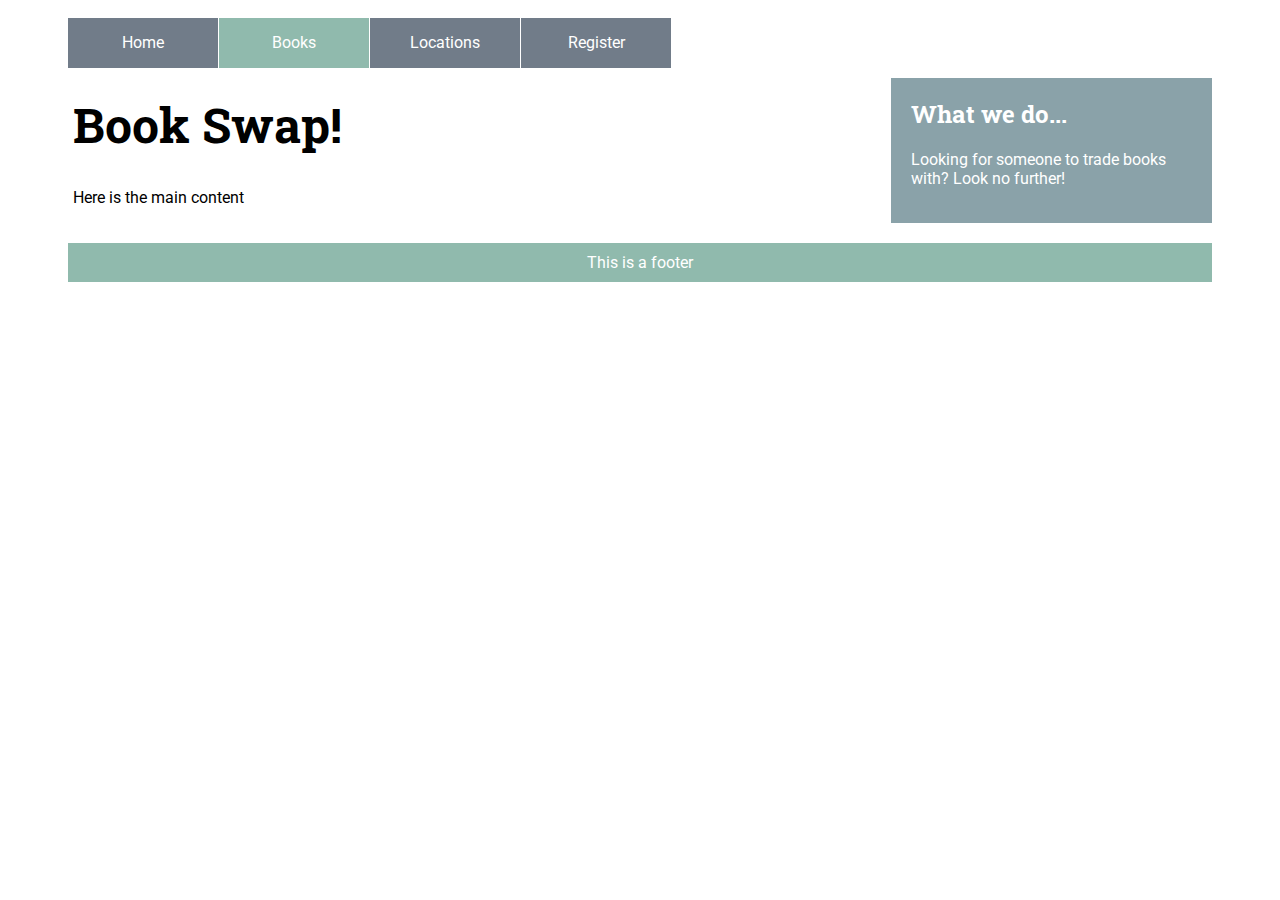
==== pages/books.html @ b6b20f1b "Initial Commit" ====
<!DOCTYPE html>
<html>
    <head>
        <link rel="stylesheet" href="/styles.css">
        <link href="https://fonts.googleapis.com/css?family=Roboto|Roboto+Slab" rel="stylesheet">
    </head>
    <body>
        <div class="container">
            <nav class="navigation">
                <label for="show-menu" class="show-menu">Show Menu</label>
                <input type="checkbox" id="show-menu" role="button">
                    <ul id="menu">
                        <li><a href="../index.html">Home</a></li>
                        <li><a class="active" href="books.html">Books</a></li>
                        <li><a href="locations.html">Locations</a></li>
                        <li><a href="register.html">Register</a></li>              
                    </ul>	
            </nav>
            <div class="main-content">
                <h1>Book Swap!</h1>
                <p>Here is the main content</p>
            </div>
            <div class="related-content">
                <h2>What we do...</h2>
                <p>Looking for someone to trade books with? Look no further!</p>
            </div>
            <div class="footer">This is a footer</div>
        </div>
    </body>
</html>
---- styles.css ----
/*
font-family: 'Roboto Slab', serif;
font-family: 'Roboto', sans-serif;
*/

/*
grayish: #717c89
bluegray: #8aa2a9
greengray: #90baad
green: #a1e5ab
lightgreen: #adf6b1
*/

/*Main Styling*/
body{
    font-family: 'Roboto', sans-serif;
    font-size: 16px;
    padding: 0px 50px;
}

h1, h2 {
    font-family: 'Roboto Slab', serif;
}
h1 {
    font-size: 48px;
    padding-top: 15px;
}
.container {
    display: grid;
    grid-template-columns: 5fr 2fr;
    grid-template-rows: auto auto auto ;
    grid-template-areas: 
        "navigation navigation "
        "main related"
        "footer footer";
    grid-gap: 20px;
}

div {
    padding: 10px;
    width: 100%;
    box-sizing: border-box;
    padding: 10px;
}
.navigation {
    grid-area: navigation;
    display: inline-block;
    padding: 0px;
    height: 40px;
}
.main-content {
    grid-area: main;
    padding: 0px 5px;
}

/*Home Page*/
.main-content img {
    padding-left: 10px;
    height: 50px;
}
.main-content h1{
    margin-top: 0px;
}
.related-content {
    grid-area: related;
    color: white;
    background-color: #8aa2a9;
    padding: 0 20px;
}
.footer {
    grid-area: footer;
    text-align: center;
    background-color: #90baad;
    color: white;
}

/*Locations Page*/

.location h2 {
    display: inline-block;
}
.location img {
    display: inline-block;
    height: 70px;
    padding-right: 15px;
    padding-left: 0px;
}

.location p {
    padding-left: 25px;
    max-width: 600px;
}

/* Responsive menu */

.navigation ul {
    list-style-type:none;
    margin:0;
    padding:0;
    position: absolute;
}

.navigation li {
    display:inline-block;
    float: left;
    margin-right: 1px;
}
.navigation li a {
    display:block;
    min-width:150px;
    height: 50px;
    text-align: center;
    line-height: 50px;
    color: #fff;
    background: #717c89;
    text-decoration: none;
}
/*Active color*/
.navigation li a.active {
    background: #90baad;
}
/*Hover state for top level links*/
.navigation li:hover a {
    background: #90baad;
}
/*Style 'show menu' label button and hide it by default*/
.navigation .show-menu {
    text-decoration: none;
    color: #fff;
    background: #90baad;
    text-align: center;
    padding: 10px 0;
    display: none;
}
/*Hide checkbox*/
.navigation input[type=checkbox]{
    display: none;
}
/*Show menu when invisible checkbox is checked*/
.navigation input[type=checkbox]:checked ~ #menu{
    display: block;
}
/*Responsive Styles*/
@media screen and (max-width : 760px){
    body {
        padding: 0px;
    }

    .navigation {
	height: auto;
    }

    /* Change grid */
    .container {
        display: grid;
        grid-template-columns: 1fr;
        grid-template-areas: 
            "navigation"
            "main"
            "related"
            "footer";
        grid-gap: 20px;
    }
    
    /*Make dropdown links appear inline*/
    .navigation ul {
        position: static;
        display: none;
    }
    /*Create vertical spacing*/
    .navigation li {
        margin-bottom: 1px;
    }
    /*Make all menu links full width*/
    .navigation ul li, li a {
        width: 100%;
    }
    /*Display 'show menu' link*/
    .navigation .show-menu {
        display:block;
    }
}
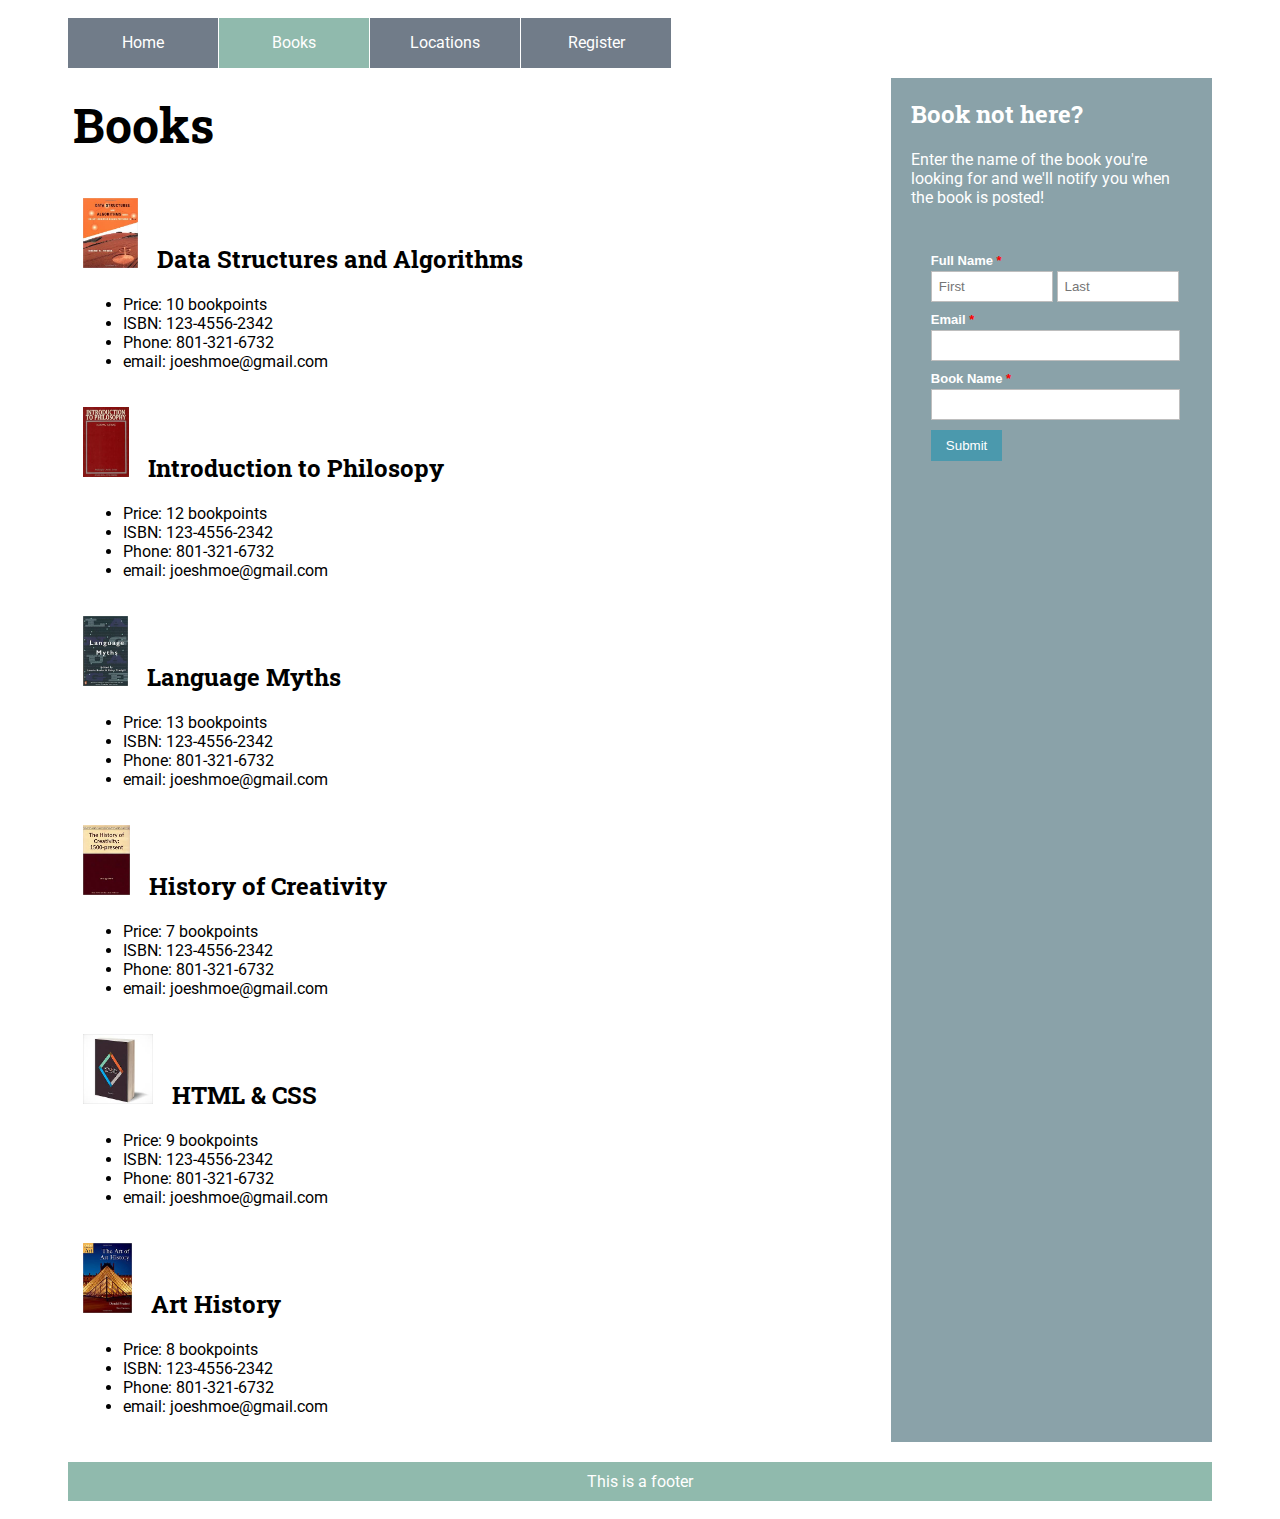
==== commit 3acf3488: "added images and css" ====
--- a/pages/books.html
+++ b/pages/books.html
@@ -17,12 +17,88 @@
                     </ul>	
             </nav>
             <div class="main-content">
-                <h1>Book Swap!</h1>
-                <p>Here is the main content</p>
+                <h1>Books</h1>
+                <div class="location">
+                    <img src="../images/dataStructures.jpeg" height="150px">
+                    <h2>Data Structures and Algorithms</h2>
+                    <ul>
+                        <li>Price: 10 bookpoints</li>
+                        <li>ISBN: 123-4556-2342</li>
+                        <li>Phone: 801-321-6732</li>
+                        <li>email: joeshmoe@gmail.com</li>
+                    </ul>
+                </div>
+                <div class="location">
+                    <img src="../images/introphilo.jpeg" height="150px">
+                    <h2>Introduction to Philosopy</h2>
+                    <ul>
+                        <li>Price: 12 bookpoints</li>
+                        <li>ISBN: 123-4556-2342</li>
+                        <li>Phone: 801-321-6732</li>
+                        <li>email: joeshmoe@gmail.com</li>
+                    </ul>
+                </div>
+                <div class="location">
+                    <img src="../images/langmyths.jpeg" height="150px">
+                    <h2>Language Myths</h2>
+                    <ul>
+                        <li>Price: 13 bookpoints</li>
+                        <li>ISBN: 123-4556-2342</li>
+                        <li>Phone: 801-321-6732</li>
+                        <li>email: joeshmoe@gmail.com</li>
+                    </ul>
+                </div>
+                <div class="location">
+                    <img src="../images/historycreate.jpeg" height="150px">
+                    <h2>History of Creativity</h2>
+                    <ul>
+                        <li>Price: 7 bookpoints</li>
+                        <li>ISBN: 123-4556-2342</li>
+                        <li>Phone: 801-321-6732</li>
+                        <li>email: joeshmoe@gmail.com</li>
+                    </ul>
+                </div>
+                <div class="location">
+                    <img src="../images/code.jpeg" height="150px">
+                    <h2>HTML &amp; CSS</h2>
+                    <ul>
+                        <li>Price: 9 bookpoints</li>
+                        <li>ISBN: 123-4556-2342</li>
+                        <li>Phone: 801-321-6732</li>
+                        <li>email: joeshmoe@gmail.com</li>
+                    </ul>
+                </div>
+                <div class="location">
+                    <img src="../images/art.jpeg" height="150px">
+                    <h2>Art History</h2>
+                    <ul>
+                        <li>Price: 8 bookpoints</li>
+                        <li>ISBN: 123-4556-2342</li>
+                        <li>Phone: 801-321-6732</li>
+                        <li>email: joeshmoe@gmail.com</li>
+                    </ul>
+                </div>
+                
             </div>
             <div class="related-content">
-                <h2>What we do...</h2>
-                <p>Looking for someone to trade books with? Look no further!</p>
+                <h2>Book not here?</h2>
+                <p>Enter the name of the book you're looking for and we'll notify you when the book is posted!</p>
+                <form>
+                    <ul class="form-style-1">
+                        <li><label>Full Name <span class="required">*</span></label><input type="text" name="field1" class="field-divided" placeholder="First" />&nbsp;<input type="text" name="field2" class="field-divided" placeholder="Last" /></li>
+                        <li>
+                            <label>Email <span class="required">*</span></label>
+                            <input type="email" name="field3" class="field-long" />
+                        </li>
+                        <li>
+                            <label>Book Name <span class="required">*</span></label>
+                            <input type="email" name="field3" class="field-long" />
+                        </li>
+                        <li>
+                            <input type="submit" value="Submit" />
+                        </li>
+                    </ul>
+                </form>
             </div>
             <div class="footer">This is a footer</div>
         </div>
--- a/styles.css
+++ b/styles.css
@@ -89,6 +89,209 @@
 .location p {
     padding-left: 25px;
     max-width: 600px;
+}
+
+/*Books Page*/
+.main-content ul{
+    margin-top: 0px;
+}
+
+/*Form 1*/
+.form-style-1 {
+    margin:10px auto;
+    max-width: 400px;
+    padding: 20px 12px 10px 20px;
+    font: 13px "Lucida Sans Unicode", "Lucida Grande", sans-serif;
+}
+.form-style-1 li {
+    padding: 0;
+    display: block;
+    list-style: none;
+    margin: 10px 0 0 0;
+}
+.form-style-1 label{
+    margin:0 0 3px 0;
+    padding:0px;
+    display:block;
+    font-weight: bold;
+}
+.form-style-1 input[type=text], 
+.form-style-1 input[type=date],
+.form-style-1 input[type=datetime],
+.form-style-1 input[type=number],
+.form-style-1 input[type=search],
+.form-style-1 input[type=time],
+.form-style-1 input[type=url],
+.form-style-1 input[type=email],
+textarea, 
+select{
+    box-sizing: border-box;
+    -webkit-box-sizing: border-box;
+    -moz-box-sizing: border-box;
+    border:1px solid #BEBEBE;
+    padding: 7px;
+    margin:0px;
+    -webkit-transition: all 0.30s ease-in-out;
+    -moz-transition: all 0.30s ease-in-out;
+    -ms-transition: all 0.30s ease-in-out;
+    -o-transition: all 0.30s ease-in-out;
+    outline: none;  
+}
+.form-style-1 input[type=text]:focus, 
+.form-style-1 input[type=date]:focus,
+.form-style-1 input[type=datetime]:focus,
+.form-style-1 input[type=number]:focus,
+.form-style-1 input[type=search]:focus,
+.form-style-1 input[type=time]:focus,
+.form-style-1 input[type=url]:focus,
+.form-style-1 input[type=email]:focus,
+.form-style-1 textarea:focus, 
+.form-style-1 select:focus{
+    -moz-box-shadow: 0 0 8px #88D5E9;
+    -webkit-box-shadow: 0 0 8px #88D5E9;
+    box-shadow: 0 0 8px #88D5E9;
+    border: 1px solid #88D5E9;
+}
+.form-style-1 .field-divided{
+    width: 49%;
+}
+
+.form-style-1 .field-long{
+    width: 100%;
+}
+.form-style-1 .field-select{
+    width: 100%;
+}
+.form-style-1 .field-textarea{
+    height: 100px;
+}
+.form-style-1 input[type=submit], .form-style-1 input[type=button]{
+    background: #4B99AD;
+    padding: 8px 15px 8px 15px;
+    border: none;
+    color: #fff;
+}
+.form-style-1 input[type=submit]:hover, .form-style-1 input[type=button]:hover{
+    background: #4691A4;
+    box-shadow:none;
+    -moz-box-shadow:none;
+    -webkit-box-shadow:none;
+}
+.form-style-1 .required{
+    color:red;
+}
+
+
+/*Form 2*/
+.form-style-7{
+    max-width:400px;
+    margin:50px auto;
+    background:#fff;
+    border-radius:2px;
+    padding:20px;
+    font-family: Georgia, "Times New Roman", Times, serif;
+}
+.form-style-7 h1{
+    display: block;
+    text-align: center;
+    padding: 0;
+    margin: 0px 0px 20px 0px;
+    color: #5C5C5C;
+    font-size:x-large;
+}
+.form-style-7 ul{
+    list-style:none;
+    padding:0;
+    margin:0;   
+}
+.form-style-7 li{
+    display: block;
+    padding: 9px;
+    border:1px solid #DDDDDD;
+    margin-bottom: 30px;
+    border-radius: 3px;
+}
+.form-style-7 li:last-child{
+    border:none;
+    margin-bottom: 0px;
+    text-align: center;
+}
+.form-style-7 li > label{
+    display: block;
+    float: left;
+    margin-top: -19px;
+    background: #FFFFFF;
+    height: 14px;
+    padding: 2px 5px 2px 5px;
+    color: #B9B9B9;
+    font-size: 14px;
+    overflow: hidden;
+    font-family: Arial, Helvetica, sans-serif;
+}
+.form-style-7 input[type="text"],
+.form-style-7 input[type="date"],
+.form-style-7 input[type="datetime"],
+.form-style-7 input[type="email"],
+.form-style-7 input[type="number"],
+.form-style-7 input[type="search"],
+.form-style-7 input[type="time"],
+.form-style-7 input[type="url"],
+.form-style-7 input[type="password"],
+.form-style-7 textarea,
+.form-style-7 select 
+{
+    box-sizing: border-box;
+    -webkit-box-sizing: border-box;
+    -moz-box-sizing: border-box;
+    width: 100%;
+    display: block;
+    outline: none;
+    border: none;
+    height: 25px;
+    line-height: 25px;
+    font-size: 16px;
+    padding: 0;
+    font-family: Georgia, "Times New Roman", Times, serif;
+}
+.form-style-7 input[type="text"]:focus,
+.form-style-7 input[type="date"]:focus,
+.form-style-7 input[type="datetime"]:focus,
+.form-style-7 input[type="email"]:focus,
+.form-style-7 input[type="number"]:focus,
+.form-style-7 input[type="search"]:focus,
+.form-style-7 input[type="time"]:focus,
+.form-style-7 input[type="url"]:focus,
+.form-style-7 input[type="password"]:focus,
+.form-style-7 textarea:focus,
+.form-style-7 select:focus 
+{
+}
+.form-style-7 li > span{
+    background: #F3F3F3;
+    display: block;
+    padding: 3px;
+    margin: 0 -9px -9px -9px;
+    text-align: center;
+    color: #C0C0C0;
+    font-family: Arial, Helvetica, sans-serif;
+    font-size: 11px;
+}
+.form-style-7 textarea{
+    resize:none;
+}
+.form-style-7 input[type="submit"],
+.form-style-7 input[type="button"]{
+    background: #2471FF;
+    border: none;
+    padding: 10px 20px 10px 20px;
+    border-bottom: 3px solid #5994FF;
+    border-radius: 3px;
+    color: #D2E2FF;
+}
+.form-style-7 input[type="submit"]:hover,
+.form-style-7 input[type="button"]:hover{
+    background: #6B9FFF;
+    color:#fff;
 }
 
 /* Responsive menu */
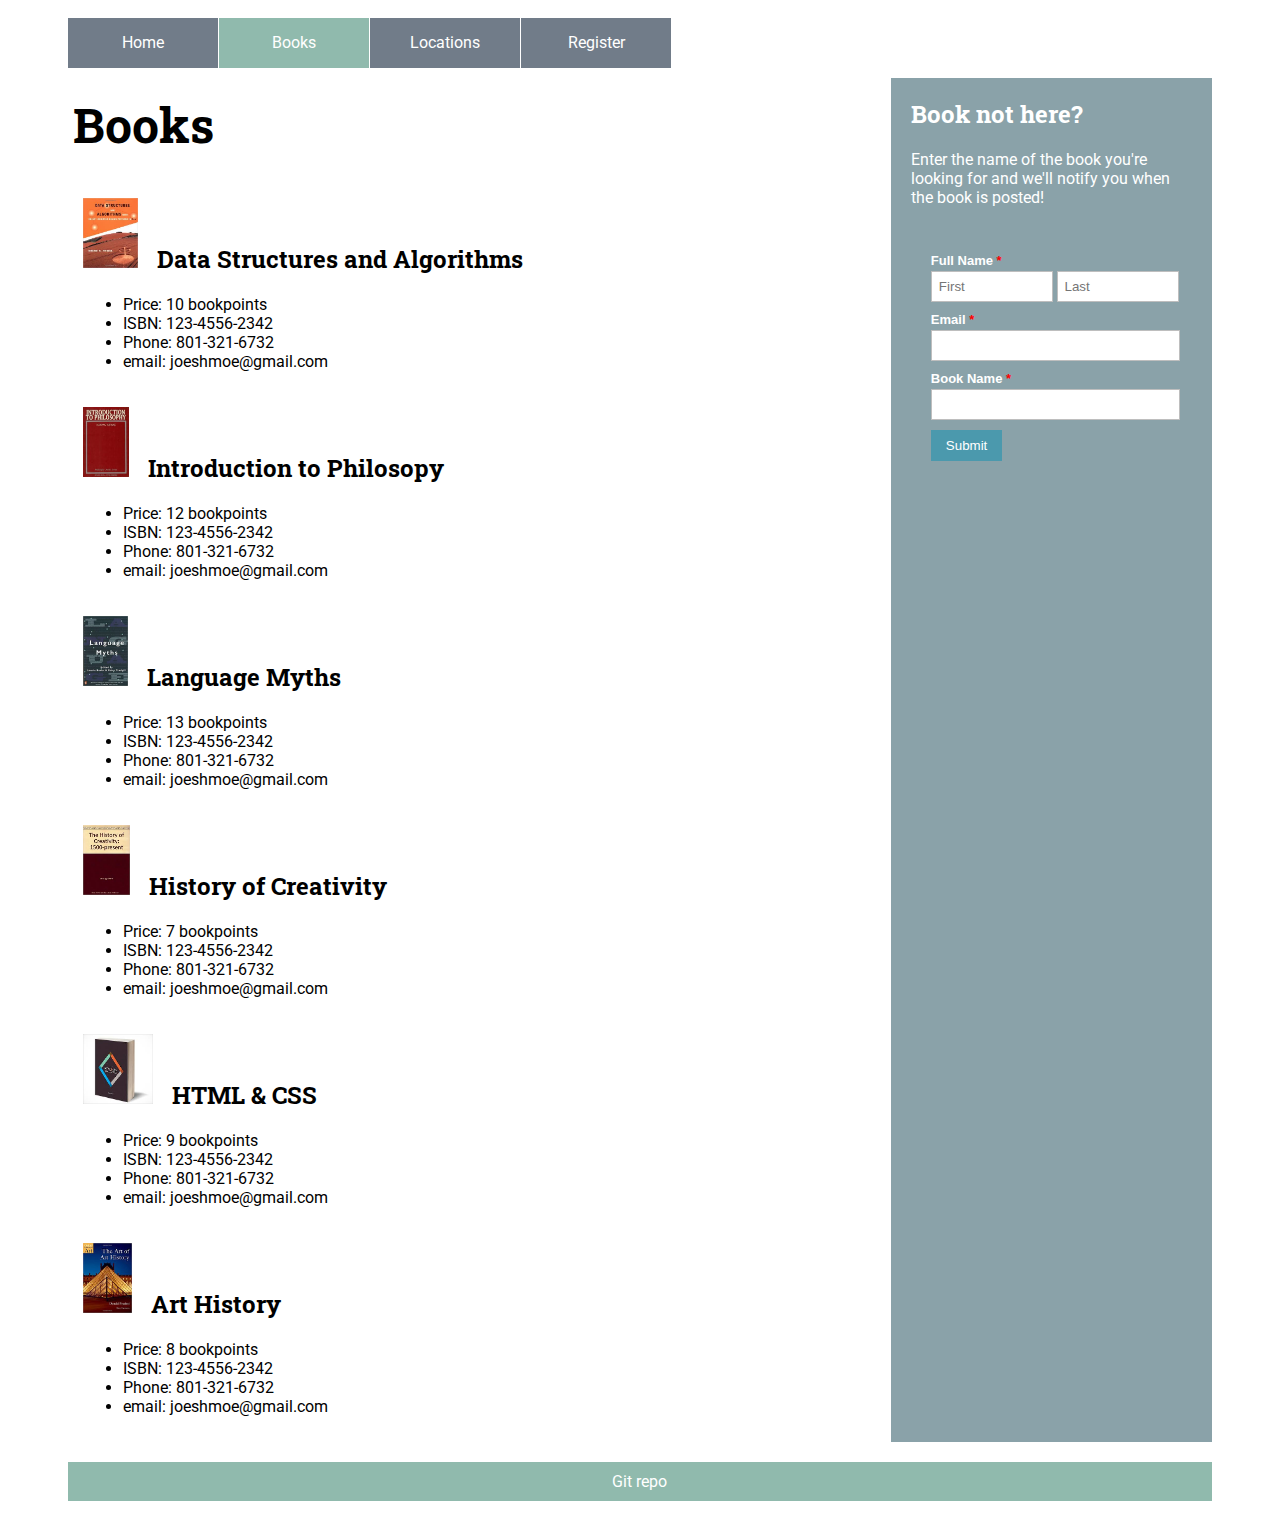
==== commit c7858bb7: "Added git repo to footer" ====
--- a/pages/books.html
+++ b/pages/books.html
@@ -100,7 +100,7 @@
                     </ul>
                 </form>
             </div>
-            <div class="footer">This is a footer</div>
+            <div class="footer"><a href="https://github.com/matthewharries/bookswap">Git repo</a></div>        
         </div>
     </body>
 </html>--- a/styles.css
+++ b/styles.css
@@ -73,7 +73,10 @@
     background-color: #90baad;
     color: white;
 }
-
+.footer a {
+    color: white;
+    text-decoration: none;
+}
 /*Locations Page*/
 
 .location h2 {
@@ -189,7 +192,7 @@
     background:#fff;
     border-radius:2px;
     padding:20px;
-    font-family: Georgia, "Times New Roman", Times, serif;
+    font-family: 'Roboto', sans-serif;
 }
 .form-style-7 h1{
     display: block;
@@ -226,7 +229,7 @@
     color: #B9B9B9;
     font-size: 14px;
     overflow: hidden;
-    font-family: Arial, Helvetica, sans-serif;
+    font-family: 'Roboto', sans-serif;
 }
 .form-style-7 input[type="text"],
 .form-style-7 input[type="date"],
@@ -251,7 +254,7 @@
     line-height: 25px;
     font-size: 16px;
     padding: 0;
-    font-family: Georgia, "Times New Roman", Times, serif;
+    font-family: 'Roboto', sans-serif;
 }
 .form-style-7 input[type="text"]:focus,
 .form-style-7 input[type="date"]:focus,
@@ -273,7 +276,7 @@
     margin: 0 -9px -9px -9px;
     text-align: center;
     color: #C0C0C0;
-    font-family: Arial, Helvetica, sans-serif;
+    font-family: 'Roboto', sans-serif;
     font-size: 11px;
 }
 .form-style-7 textarea{
@@ -281,16 +284,16 @@
 }
 .form-style-7 input[type="submit"],
 .form-style-7 input[type="button"]{
-    background: #2471FF;
+    background: #90baad;
     border: none;
     padding: 10px 20px 10px 20px;
-    border-bottom: 3px solid #5994FF;
+    border-bottom: 3px solid #90baad;
     border-radius: 3px;
     color: #D2E2FF;
 }
 .form-style-7 input[type="submit"]:hover,
 .form-style-7 input[type="button"]:hover{
-    background: #6B9FFF;
+    background: #90baad;
     color:#fff;
 }
 
